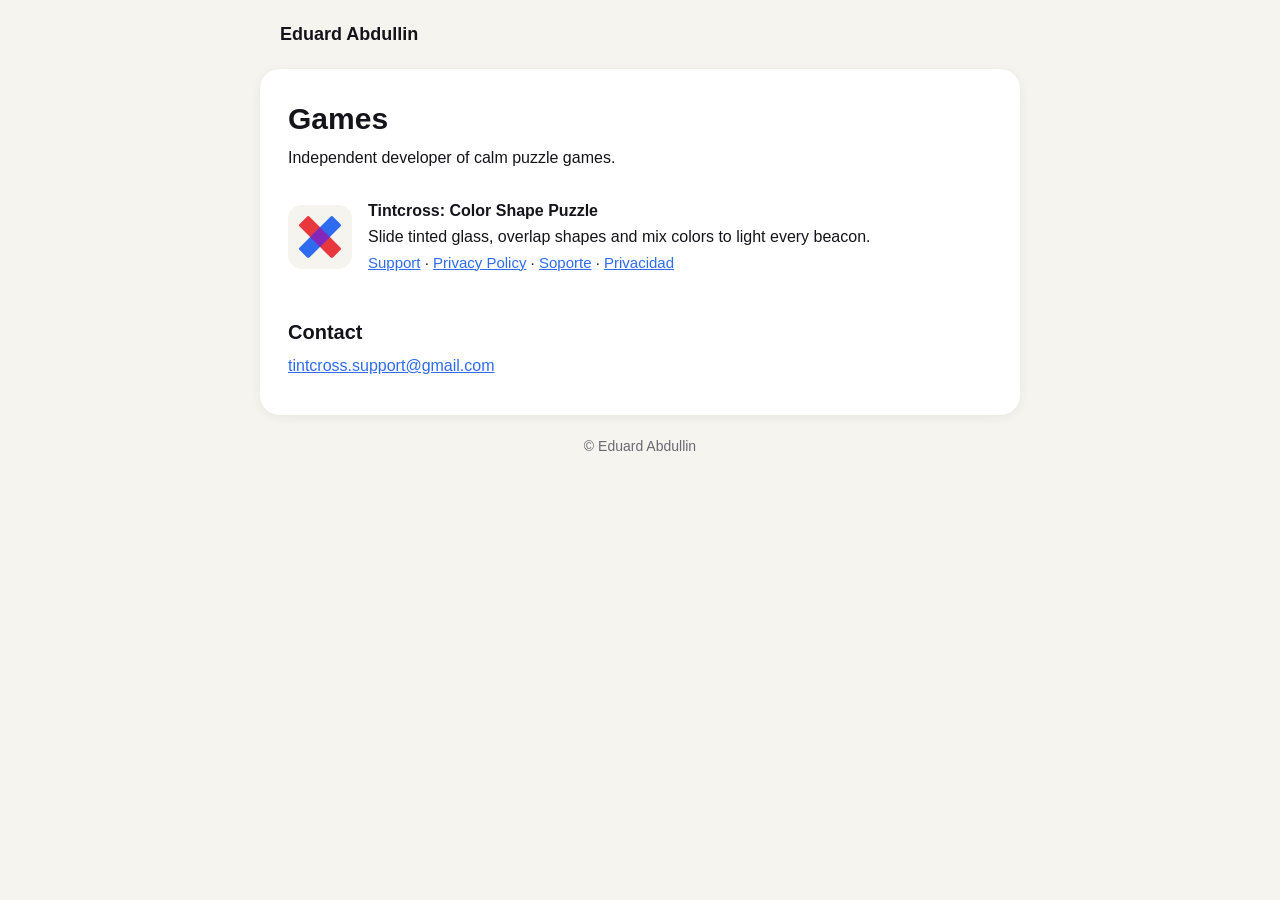
==== index.html @ d7ae815e "Update site from Tintcross repo b385b56" ====
<!doctype html>
<html lang="en">
<head>
<meta charset="utf-8">
<meta name="viewport" content="width=device-width, initial-scale=1">
<title>Eduard Abdullin — games</title>
<meta name="description" content="Tintcross, a calm color puzzle for iPhone, iPad and Android, by Eduard Abdullin.">
<link rel="canonical" href="https://eabdullin1.github.io/">
<link rel="icon" href="/icon.svg" type="image/svg+xml">
<link rel="stylesheet" href="/style.css">
</head>
<body>
<header><span class="brand">Eduard Abdullin</span></header>
<main>
<h1>Games</h1>
<p>Independent developer of calm puzzle games.</p>
<ul class="games">
<li><img src="/icon.svg" alt="Tintcross icon" width="64" height="64">
<div><strong>Tintcross: Color Shape Puzzle</strong><br>
Slide tinted glass, overlap shapes and mix colors to light every beacon.<br>
<span class="links"><a href="/tintcross/support/">Support</a> · <a href="/tintcross/privacy/">Privacy Policy</a> ·
<a href="/tintcross/support/es/">Soporte</a> · <a href="/tintcross/privacy/es/">Privacidad</a></span></div></li>
</ul>
<h2 id="contact">Contact</h2>
<p><a href="mailto:tintcross.support@gmail.com">tintcross.support@gmail.com</a></p>
</main>
<footer>© Eduard Abdullin</footer>
</body>
</html>
---- style.css ----
/* eabdullin1.github.io — palette from docs/specs/06-visual-style.md §10.1 */
:root { --bg: #F6F4EE; --card: #FFFFFF; --ink: #15141A; --ink-2: #6B6874; --line: #E4E3DF; --accent: #2E6BF0; }
* { box-sizing: border-box; }
html { -webkit-text-size-adjust: 100%; }
body { margin: 0; background: var(--bg); color: var(--ink); font: 16px/1.6 -apple-system, BlinkMacSystemFont, "Segoe UI", Inter, Roboto, sans-serif; }
header, main, footer { max-width: 760px; margin: 0 auto; padding: 0 20px; }
header { display: flex; align-items: center; justify-content: space-between; padding-top: 20px; padding-bottom: 8px; }
.brand { display: flex; align-items: center; gap: 10px; font-weight: 800; font-size: 18px; color: var(--ink); text-decoration: none; }
.brand img { border-radius: 7px; }
.lang { font-size: 14px; }
main { background: var(--card); border-radius: 20px; padding: 8px 28px 28px; margin-top: 12px; box-shadow: 0 2px 12px rgba(21, 20, 26, 0.06); }
h1 { font-size: 30px; line-height: 1.2; margin: 24px 0 8px; }
h2 { font-size: 20px; line-height: 1.3; margin: 32px 0 8px; scroll-margin-top: 16px; }
h3 { font-size: 17px; margin: 24px 0 6px; }
p, li { margin: 8px 0; }
ul, ol { padding-left: 22px; }
a { color: var(--accent); overflow-wrap: anywhere; }
code { font-size: 14px; background: var(--bg); padding: 1px 5px; border-radius: 5px; }
hr { border: 0; border-top: 1px solid var(--line); margin: 28px 0; }
.table { overflow-x: auto; margin: 12px 0; }
table { border-collapse: collapse; width: 100%; font-size: 14px; }
th, td { text-align: left; vertical-align: top; padding: 8px 10px; border-bottom: 1px solid var(--line); }
th { color: var(--ink-2); font-weight: 600; }
footer { color: var(--ink-2); font-size: 14px; text-align: center; padding-top: 20px; padding-bottom: 40px; }
.games { list-style: none; padding: 0; }
.games li { display: flex; gap: 16px; align-items: center; padding: 12px 0; }
.games img { border-radius: 14px; flex: none; }
.games .links { font-size: 15px; }
@media (max-width: 520px) { main { padding: 4px 18px 20px; border-radius: 16px; } h1 { font-size: 26px; } }
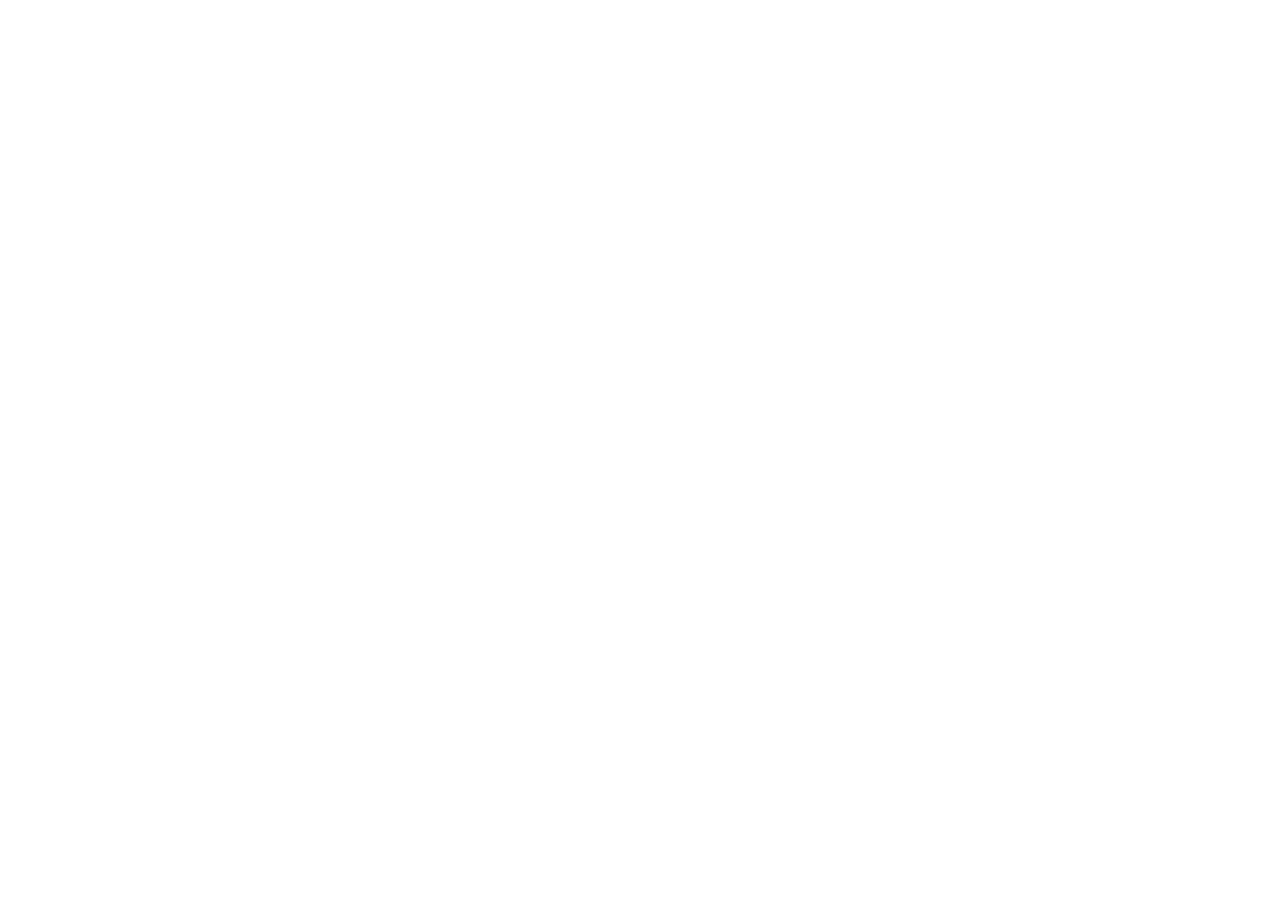
==== commit eca1d544: "Site moved to https://tamsio.github.io/ — redirects" ====
--- a/index.html
+++ b/index.html
@@ -1,29 +1,9 @@
 <!doctype html>
-<html lang="en">
-<head>
-<meta charset="utf-8">
-<meta name="viewport" content="width=device-width, initial-scale=1">
-<title>Eduard Abdullin — games</title>
-<meta name="description" content="Tintcross, a calm color puzzle for iPhone, iPad and Android, by Eduard Abdullin.">
-<link rel="canonical" href="https://eabdullin1.github.io/">
-<link rel="icon" href="/icon.svg" type="image/svg+xml">
-<link rel="stylesheet" href="/style.css">
-</head>
-<body>
-<header><span class="brand">Eduard Abdullin</span></header>
-<main>
-<h1>Games</h1>
-<p>Independent developer of calm puzzle games.</p>
-<ul class="games">
-<li><img src="/icon.svg" alt="Tintcross icon" width="64" height="64">
-<div><strong>Tintcross: Color Shape Puzzle</strong><br>
-Slide tinted glass, overlap shapes and mix colors to light every beacon.<br>
-<span class="links"><a href="/tintcross/support/">Support</a> · <a href="/tintcross/privacy/">Privacy Policy</a> ·
-<a href="/tintcross/support/es/">Soporte</a> · <a href="/tintcross/privacy/es/">Privacidad</a></span></div></li>
-</ul>
-<h2 id="contact">Contact</h2>
-<p><a href="mailto:tintcross.support@gmail.com">tintcross.support@gmail.com</a></p>
-</main>
-<footer>© Eduard Abdullin</footer>
-</body>
-</html>
+<html lang="en"><head><meta charset="utf-8">
+<title>Moved to tamsio.github.io</title>
+<link rel="canonical" href="https://tamsio.github.io/">
+<meta http-equiv="refresh" content="0; url=https://tamsio.github.io/">
+<meta name="robots" content="noindex">
+</head><body><p>This page has moved to <a href="https://tamsio.github.io/">https://tamsio.github.io/</a>.</p>
+<script>location.replace("https://tamsio.github.io/" + location.hash);</script>
+</body></html>
